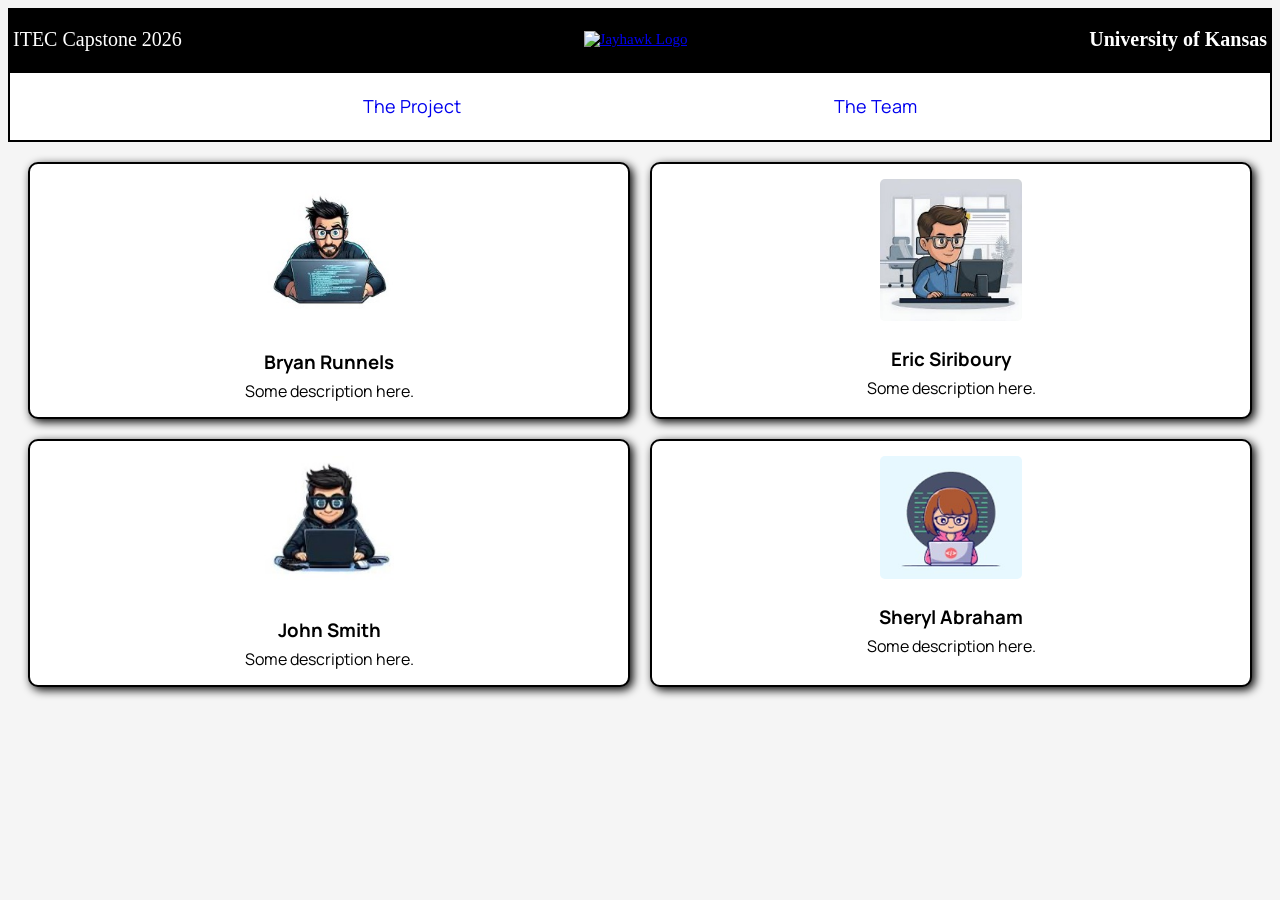
==== index.html @ 5310f457 "first" ====
<!DOCTYPE html>
<html lang="en">
<head>
    <meta charset="UTF-8">
    <meta http-equiv="X-UA-Compatible" content="IE=edge">
    <meta name="viewport" content="width=device-width, initial-scale=1.0">
    <title> Logfather SIEM </title>
    <link rel="stylesheet" href="index.css">
    <link rel="stylesheet" href="site.css">
    <link href="https://fonts.googleapis.com/css2?family=Manrope:wght@300&display=swap" rel="stylesheet">
</head>
<body>
    <header>
        <section class="name">
            <p class="name2">ITEC Capstone 2026</p>
            <div>
                <a href="https://www.ku.edu">
                    <img id="jayhawk" src="https://brand.ku.edu/sites/brand/files/styles/wide_col_xl_6/public/images/2020/KUMarks_Jayhawk.png?h=caf14453&itok=xMjEBOzE" alt="Jayhawk Logo">
                </a>
            </div>
            <h2 class="name2">University of Kansas</h2>
        </section>
    
        <!-- Hamburger button -->
        <button class="hamburger" onclick="toggleMenu()">☰</button>
    
        <nav class="website-menu" id="navMenu">
            <a class="navbar" href="about.html"> The Project</a>
            <a class="navbar" href="index.html"> The Team</a>
        </nav>
    </header>
    
    <section class="about-grid">
        <div class="about-box">
          <img src="./assets/Picture1_capstone.jpg" alt="Box 1 Image">
          <h3>Bryan Runnels </h3>
          <p>Some description here.</p>
        </div>
        <div class="about-box">
          <img src="./assets/Picture2_capstone.jpg" alt="Box 2 Image">
          <h3>Eric Siriboury</h3>
          <p>Some description here.</p>
        </div>
        <div class="about-box">
          <img src="./assets/Picture3_capstone.jpg" alt="Box 3 Image">
          <h3>John Smith</h3>
          <p>Some description here.</p>
        </div>
        <div class="about-box">
          <img src="./assets/Picture4_capstone.jpg" alt="Box 4 Image">
          <h3>Sheryl Abraham</h3>
          <p>Some description here.</p>
        </div>
      </section>
      
    <script>
        function toggleMenu() {
            console.log("clicked")
            const menu = document.getElementById("navMenu");
            menu.classList.toggle("active");
        }
    </script>
</body>
</html>
---- index.css ----
.about-grid {
    display: grid;
    grid-template-columns: repeat(2, 1fr); 
    gap: 20px; 
    padding: 20px;
}

.about-box {
    background-color: white;
    border: 2px solid black;  
    border-radius: 10px;       
    padding: 15px;
    text-align: center;
    box-shadow: 3px 3px 10px rgba(0,0,0,1);
}

.about-box img {
    max-width: 25%;   
    border-radius: 5px;
    margin-bottom: 10px;
}

.about-box h3 {
    margin: 10px 0 5px 0;
}

.about-box p {
    margin: 0;
}
---- site.css ----
header {
    position: relative;
}

* {
    box-sizing: border-box;
}

.website-menu {
    display: flex;
    flex-direction: row;
    width: auto;
    justify-content: space-evenly;
    border: 2px solid black;
    background-color: white;
    color: blue;
}

.navbar {
    margin: .5%;
    padding: .5%;
    font-size: 20px;
    text-decoration: none;
}

.name {
    display: flex;
    justify-content: space-between;
    align-items: center;
    color: white;
    font-size: 15px;
    background-color: black;
    font-family: cursive;
}

.name2 {
    font-size: 20px;
    margin-right: 5px;
    margin-left: 5px;

}

body {
    background-color: whitesmoke;
    font-family: 'Manrope', sans-serif;
}

.website-menu a {
    text-decoration: none;
    font-size: 18px;
    padding: 15px;
    text-align: center;
    white-space: nowrap;
}

.website-menu a:hover {
    background-color: rgb(181, 175, 175);
    border-radius: 8px;
    color: firebrick;
}

.hamburger {
    display: none;
    font-size: 25px;
    background: none;
    border: none;
    cursor: pointer;
    
}

@media (max-width: 768px) {

    .hamburger {
        display: block;
    }

    .website-menu {
        flex-direction: column;
        position: absolute;
        top: 80px;
        left: 0;
        right: 0;
        width: 100%;
        max-height: 0;              
        overflow: hidden;           
        transition: max-height 0.4s ease-in-out;
    }

    .website-menu.active {
        max-height: 200px;          
    }

}

#jayhawk {
    height: auto;
    width: 150px;   
}
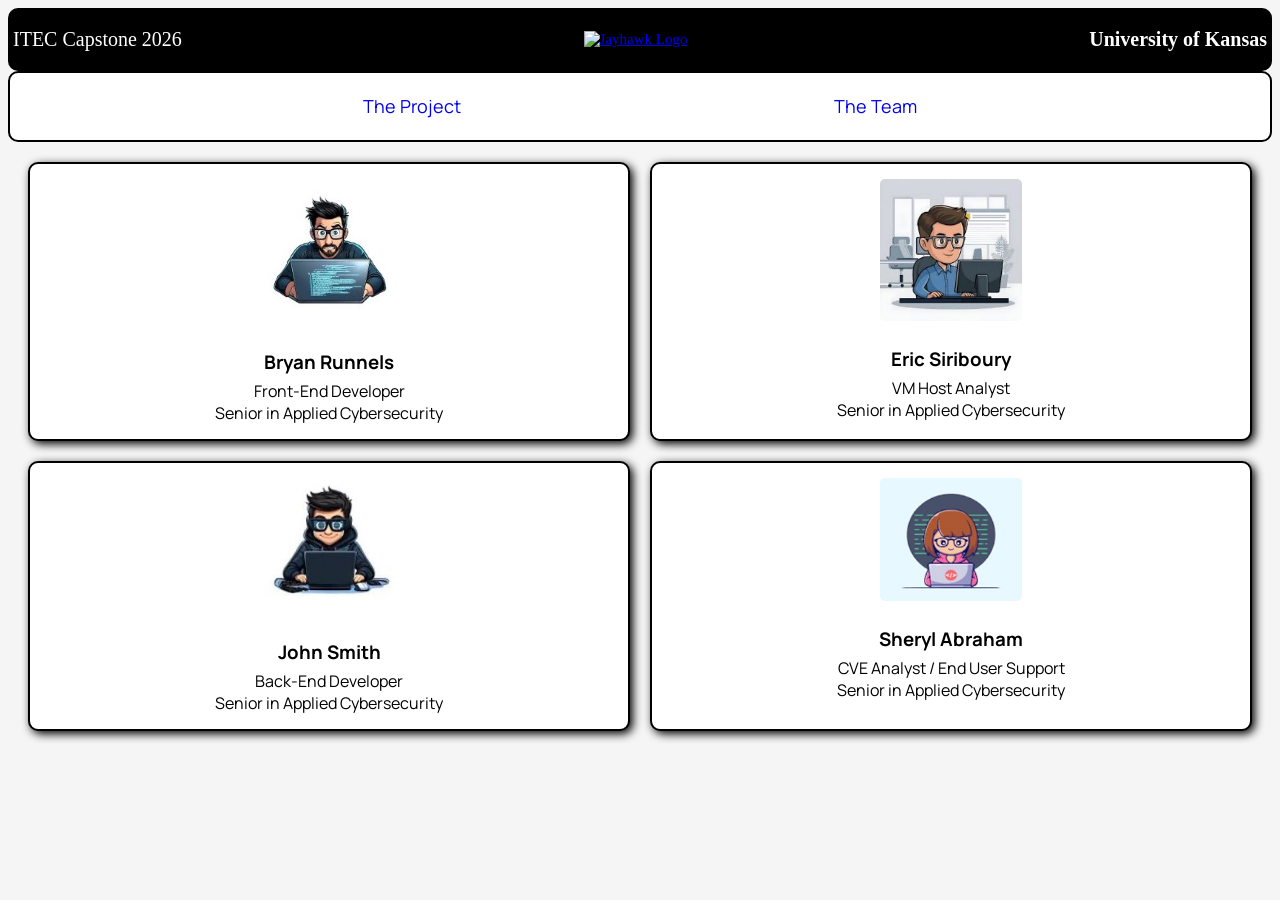
==== commit 8377e6cc: "team profiles" ====
--- a/index.html
+++ b/index.html
@@ -34,22 +34,26 @@
         <div class="about-box">
           <img src="./assets/Picture1_capstone.jpg" alt="Box 1 Image">
           <h3>Bryan Runnels </h3>
-          <p>Some description here.</p>
+          <p> Front-End Developer </p>
+          <p>Senior in Applied Cybersecurity</p>
         </div>
         <div class="about-box">
           <img src="./assets/Picture2_capstone.jpg" alt="Box 2 Image">
           <h3>Eric Siriboury</h3>
-          <p>Some description here.</p>
+          <p> VM Host Analyst </p>
+          <p>Senior in Applied Cybersecurity</p>
         </div>
         <div class="about-box">
           <img src="./assets/Picture3_capstone.jpg" alt="Box 3 Image">
           <h3>John Smith</h3>
-          <p>Some description here.</p>
+          <p> Back-End Developer
+          <p>Senior in Applied Cybersecurity</p>
         </div>
         <div class="about-box">
           <img src="./assets/Picture4_capstone.jpg" alt="Box 4 Image">
           <h3>Sheryl Abraham</h3>
-          <p>Some description here.</p>
+          <p> CVE Analyst / End User Support </p>
+          <p>Senior in Applied Cybersecurity</p>
         </div>
       </section>
       
--- a/site.css
+++ b/site.css
@@ -14,6 +14,7 @@
     border: 2px solid black;
     background-color: white;
     color: blue;
+    border-radius: 10px;
 }
 
 .navbar {
@@ -21,6 +22,7 @@
     padding: .5%;
     font-size: 20px;
     text-decoration: none;
+    border-radius: 10px;
 }
 
 .name {
@@ -31,6 +33,7 @@
     font-size: 15px;
     background-color: black;
     font-family: cursive;
+    border-radius: 10px;
 }
 
 .name2 {
@@ -51,6 +54,7 @@
     padding: 15px;
     text-align: center;
     white-space: nowrap;
+    border-radius: 10px;
 }
 
 .website-menu a:hover {
